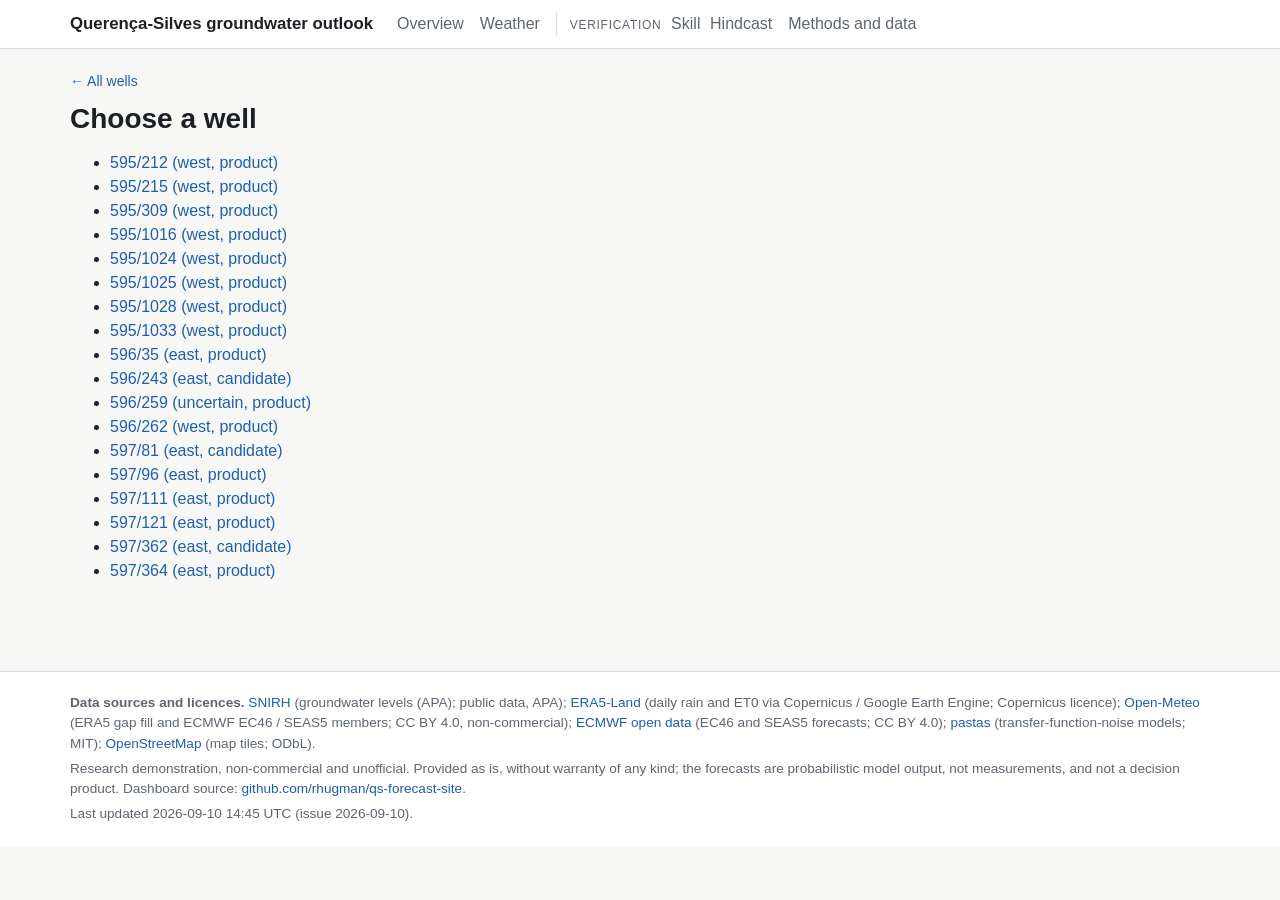
==== site.html @ 0d179685 "Publish the forecast rhugman/qs-forecast@ee018dc7a927d43685e3729b4e8c409aa0f095b5" ====
<!doctype html>
<html lang="en">
<head>
<meta charset="utf-8">
<meta name="viewport" content="width=device-width, initial-scale=1">
<title>Well forecast - Querença-Silves groundwater outlook</title>
<link rel="icon" href="favicon.svg" type="image/svg+xml">
<link rel="stylesheet" href="style.css">
<script src="https://cdn.plot.ly/plotly-2.35.2.min.js"></script>
<script src="app.js" defer></script>
</head>
<body data-page="site">
<header class="top"><div class="inner">
  <a class="brand" href="index.html">Querença-Silves groundwater outlook</a>
  <nav><a href="index.html">Overview</a><a href="weather.html">Weather</a><span class="nav-group"><span class="nav-label">Verification</span><a href="skill.html">Skill</a><a href="hindcast.html">Hindcast</a></span><a href="methods.html">Methods and data</a></nav>
</div></header>
<main>
  <p class="crumb"><a href="index.html">&larr; All wells</a></p>
  <h1 id="site-title">loading</h1>
  <div id="site-badges"></div>
  <div id="status" hidden></div>
  <ul id="site-list" hidden></ul>
  <div id="site-body">
    <div class="figures" id="site-cards"></div>

    <div class="controls">
      <span class="seg" id="fan-range" role="group" aria-label="Range">
        <button class="small" data-range="1y">1 year</button>
        <button class="small" data-range="3y">3 years</button>
        <button class="small" data-range="full">Full record</button>
      </span>
      <label><input type="checkbox" id="clim-toggle"> Usual range for the time of year</label>
      <span class="note">Bands: the 50 % and 90 % likely ranges over weather members, model parameters and the residual noise seeded at the
        last measurement. Hover for values; drag to zoom; double-click to return.</span>
    </div>
    <div id="fan" class="plot tall"></div>
    <p class="note" id="fan-note"></p>

    <details class="tier" id="sec-scenarios">
      <summary>Pumping scenarios <span class="sum-note">how the band moves under other irrigation and public-supply levels</span></summary>
      <div class="body">
        <div class="controls scenario" id="scenario-controls" hidden>
          <span class="k">Pumping scenario</span>
          <fieldset id="scenario-irrigation"><legend>Irrigation level</legend></fieldset>
          <fieldset id="scenario-ada"><legend>Public supply (AdA)</legend></fieldset>
        </div>
        <p class="note" id="scenario-text"></p>
      </div>
    </details>

    <details class="tier">
      <summary>How well the model fits <span class="sum-note">measurement minus model, over the record</span></summary>
      <div class="body">
        <div id="residual" class="plot short"></div>
        <p class="note" id="fit-text"></p>
      </div>
    </details>

    <details class="tier">
      <summary>Where the uncertainty comes from <span class="sum-note">weather, parameters, inputs, residual noise</span></summary>
      <div class="body">
        <p class="note">Share of the forecast variance by source along the horizon: weather members, model parameters, the
           historic-input realisations, and the residual noise that grows from the last measurement.</p>
        <div id="variance" class="plot short"></div>
        <div id="variance-text"></div>
      </div>
    </details>

    <details class="tier">
      <summary>Season summary <span class="sum-note">quantiles at the season end, the horizon end and the extremes</span></summary>
      <div class="body">
        <div class="table-wrap"><table id="season-table"></table></div>
        <p class="note">Metres above sea level. Quantiles of the pooled forecast distribution on the given day.</p>
      </div>
    </details>

    <details class="tier">
      <summary>Model and last measurement <span class="sum-note">structure, pumping term, correction, anchor</span></summary>
      <div class="body two">
        <div><h3>Model</h3><div id="spec"></div></div>
        <div><h3>Last measurement</h3><div id="anchor"></div></div>
      </div>
    </details>

    <details class="tier">
      <summary>Provenance</summary>
      <div class="body"><div class="prov" id="provenance"></div></div>
    </details>

    <p class="note">The weather members behind the band, their spread and the cumulative rain against past years are on the
       <a href="weather.html">Weather</a> page.</p>
    <p class="note" id="hindcast-line"><a id="hindcast-link" href="hindcast.html">Explore hindcasts for this site</a>: every past
       1 April and 1 October origin since 2001 shown as a forecast next to what actually happened.</p>
  </div>
</main>
<footer id="footer"></footer>
</body>
</html>
---- style.css ----
/* qs-forecast dashboard. Chart colours follow qsfc/plot_style.py; the outlook scale (--o0..--o4) is separate from them
   so a map class never shares a swatch with a chart series. Layout: the landing page is a two-pane overview (map, chart)
   from 1000 px; every other page is a single column. Type scale 1.75 / 1.25 / 1 / 0.875 rem. */
:root {
  --ink: #1c2024;
  --muted: #5d6670;
  --rule: #d9dcdf;
  --paper: #f7f8f6;
  --panel: #ffffff;
  --median: #1f5fa8;
  --nowcast: #2a8f4e;
  --anchor: #e08a1e;
  --reference: #c8402d;
  --climatology: #8c8c8c;
  --o0: #a4462c;  /* much lower than usual */
  --o1: #d09a4a;  /* lower */
  --o2: #a3aaa8;  /* near usual */
  --o3: #5e9db1;  /* higher */
  --o4: #2e6a86;  /* much higher */
  --maxw: 1180px;
  --text: 68ch;
}

* { box-sizing: border-box; }

html { color-scheme: light; }

body {
  margin: 0;
  background: var(--paper);
  color: var(--ink);
  font: 16px/1.5 -apple-system, BlinkMacSystemFont, "Segoe UI", Roboto, "Helvetica Neue", Arial, sans-serif;
}

a { color: var(--median); text-decoration: none; }
a:hover { text-decoration: underline; }
a:focus-visible, button:focus-visible, summary:focus-visible, tr:focus-visible { outline: 2px solid var(--median); outline-offset: 2px; }

/* ---------------------------------------------------------------------------------------------- header */
header.top { border-bottom: 1px solid var(--rule); background: var(--panel); }
header.top .inner {
  max-width: var(--maxw); margin: 0 auto; padding: 0.7rem 1.25rem;
  display: flex; flex-wrap: wrap; align-items: baseline; gap: 0.3rem 1.5rem;
}
header.top .brand { font-weight: 600; font-size: 1.05rem; color: var(--ink); }
header.top nav { display: flex; flex-wrap: wrap; align-items: baseline; gap: 0.2rem 1rem; }
header.top nav a { color: var(--muted); }
header.top nav a.current { color: var(--ink); font-weight: 600; }
header.top nav .nav-group { display: inline-flex; gap: 0.6rem; align-items: baseline; padding-left: 0.8rem; border-left: 1px solid var(--rule); }
header.top nav .nav-label { font-size: 0.75rem; text-transform: uppercase; letter-spacing: 0.06em; color: var(--muted); }

main { max-width: var(--maxw); margin: 0 auto; padding: 1rem 1.25rem 2.5rem; }

h1, h2, h3 { text-wrap: balance; font-weight: 600; margin: 0; }
h1 { font-size: 1.75rem; line-height: 1.2; margin: 0.6rem 0 0.4rem; }
h2 { font-size: 1.25rem; line-height: 1.3; margin: 2rem 0 0.6rem; }
h3 { font-size: 1rem; margin: 1.2rem 0 0.3rem; }
section > h2, main > h2 { padding-top: 0.8rem; border-top: 1px solid var(--rule); }

p { margin: 0 0 0.8rem; }
p.lede { color: var(--muted); max-width: var(--text); }
p.note { color: var(--muted); font-size: 0.875rem; margin: 0.4rem 0; max-width: var(--text); }
p.disclaimer {
  margin: 0.6rem 0 0; padding: 0.5rem 0.8rem; max-width: var(--text);
  border-left: 3px solid var(--anchor); background: #fff7ea; font-size: 0.9rem;
}
p.crumb { font-size: 0.875rem; margin: 0.4rem 0 0; }

#status {
  margin: 1rem 0; padding: 0.6rem 0.9rem;
  border: 1px solid var(--reference); background: #fdf1ee; color: #6e2015; border-radius: 3px;
}

/* One line under the heading: issue date, season, age of the measurements, wells. */
.status { display: flex; flex-wrap: wrap; gap: 0.2rem 0.6rem; color: var(--muted); font-size: 0.9rem; margin: 0 0 0.6rem; }
.status b { color: var(--ink); font-weight: 600; }
.status .sep { color: var(--rule); }

/* Disclosures: the "about" block on the landing page and the tiered sections of the site page. */
details { border: 1px solid var(--rule); border-radius: 3px; background: var(--panel); margin: 0.6rem 0; }
details > summary { cursor: pointer; padding: 0.55rem 0.9rem; font-weight: 600; list-style: none; display: flex; align-items: center; gap: 0.5rem; }
details > summary::-webkit-details-marker { display: none; }
details > summary::before { content: ""; width: 0.45rem; height: 0.45rem; border-right: 1.5px solid var(--muted); border-bottom: 1.5px solid var(--muted); transform: rotate(-45deg); transition: transform 0.15s; flex: none; }
details[open] > summary::before { transform: rotate(45deg); }
details > summary .sum-note { font-weight: 400; color: var(--muted); font-size: 0.875rem; }
details > .body { padding: 0.2rem 0.9rem 0.9rem; }
details.about { max-width: none; }
details.about p { margin: 0.4rem 0; }
details.tier { margin: 0.8rem 0; }
details.tier > summary { font-size: 1.05rem; padding: 0.7rem 0.9rem; }
details.tier h3:first-child { margin-top: 0.4rem; }

/* ---------------------------------------------------------------------------------------------- overview */
.overview { display: grid; grid-template-columns: 1fr; gap: 1rem; margin: 0.6rem 0 1.2rem; }
.pane { background: var(--panel); border: 1px solid var(--rule); border-radius: 3px; padding: 0.8rem 0.9rem 0.9rem; min-width: 0; }
.map-pane { padding: 0; overflow: hidden; }
#map { height: 300px; background: #eef0f2; }
.map-pane .legend { padding: 0.5rem 0.9rem 0.6rem; margin: 0; }
@media (min-width: 1000px) {
  .overview { grid-template-columns: 2fr 3fr; align-items: start; }
  .map-pane { position: sticky; top: 1rem; }
  #map { height: clamp(360px, 62vh, 600px); }
}
.sel-head { display: flex; flex-wrap: wrap; align-items: baseline; gap: 0.3rem 0.8rem; margin-bottom: 0.4rem; }
.sel-head h2 { margin: 0; padding: 0; border: 0; font-size: 1.35rem; }
.sel-head .sub { color: var(--muted); font-size: 0.9rem; }
.sel-empty { color: var(--muted); padding: 2rem 0; text-align: center; }

/* Headline numbers: three or four figures in a row. */
.figures { display: grid; grid-template-columns: repeat(auto-fit, minmax(150px, 1fr)); gap: 0.5rem 1.2rem; margin: 0.6rem 0 0.8rem; }
.figures div { min-width: 0; }
.figures .k { display: block; color: var(--muted); font-size: 0.75rem; text-transform: uppercase; letter-spacing: 0.04em; }
.figures .v { display: block; font-size: 1.35rem; font-weight: 600; font-variant-numeric: tabular-nums; line-height: 1.25; }
.figures .s { display: block; color: var(--muted); font-size: 0.85rem; }

/* Outlook chip: the season-end median against the site's own past season ends. */
.chip {
  display: inline-block; padding: 0.05rem 0.6rem; border-radius: 999px; font-size: 0.8rem; font-weight: 600;
  color: var(--ink); background: var(--o2); vertical-align: middle; white-space: nowrap;
}
.chip.o0 { background: color-mix(in srgb, var(--o0) 32%, white); }
.chip.o1 { background: color-mix(in srgb, var(--o1) 38%, white); }
.chip.o2 { background: color-mix(in srgb, var(--o2) 38%, white); }
.chip.o3 { background: color-mix(in srgb, var(--o3) 38%, white); }
.chip.o4 { background: color-mix(in srgb, var(--o4) 32%, white); }
.chip.none { background: transparent; border: 1px solid var(--rule); color: var(--muted); font-weight: 400; }
.tag { font-size: 0.75rem; color: var(--muted); border: 1px dashed var(--rule); border-radius: 999px; padding: 0 0.45rem; margin-left: 0.4rem; white-space: nowrap; vertical-align: middle; }

/* ---------------------------------------------------------------------------------------------- shared blocks */
.stamps {
  display: grid; grid-template-columns: repeat(auto-fit, minmax(220px, 1fr));
  gap: 0.6rem 1rem; margin: 0.8rem 0; font-size: 0.9rem;
}
.stamps div { padding: 0.5rem 0.7rem; background: var(--panel); border: 1px solid var(--rule); border-radius: 3px; }
.stamps .k { display: block; color: var(--muted); font-size: 0.75rem; text-transform: uppercase; letter-spacing: 0.04em; }
.stamps .v { display: block; }

.cards { display: grid; grid-template-columns: repeat(auto-fit, minmax(170px, 1fr)); gap: 0.6rem; margin: 0.8rem 0; }
.cards div { padding: 0.6rem 0.8rem; background: var(--panel); border: 1px solid var(--rule); border-radius: 3px; }
.cards .k { display: block; color: var(--muted); font-size: 0.75rem; }
.cards .v { display: block; font-size: 1.25rem; font-weight: 600; font-variant-numeric: tabular-nums; }
.cards .s { display: block; color: var(--muted); font-size: 0.85rem; }
.cards .v.pos { color: #1e6b3a; }
.cards .v.neg { color: var(--reference); }

.badge {
  display: inline-block; padding: 0.05rem 0.5rem; border-radius: 999px; font-size: 0.8rem;
  border: 1px solid var(--rule); background: var(--panel); color: var(--muted); margin-right: 0.3rem; vertical-align: middle;
}
.badge.product { border-color: var(--ink); color: var(--ink); font-weight: 600; }
.badge.candidate { border-style: dashed; }

.controls { display: flex; flex-wrap: wrap; gap: 0.5rem 1.2rem; align-items: center; margin: 0.5rem 0; font-size: 0.9rem; }
.controls label { cursor: pointer; }
.controls .grow { flex: 1 1 auto; }
.controls select {
  font: inherit; font-size: 0.9rem; padding: 0.15rem 0.4rem;
  border: 1px solid var(--rule); border-radius: 3px; background: var(--panel); color: var(--ink);
}
/* Pumping scenario selector (site.html): two radio groups, greyed out when the site's model has no pumping term (m = 0). */
.controls.scenario .k { color: var(--muted); font-size: 0.75rem; text-transform: uppercase; letter-spacing: 0.04em; }
.controls.scenario fieldset { display: inline-flex; flex-wrap: wrap; gap: 0.2rem 0.8rem; margin: 0; padding: 0.2rem 0.7rem 0.35rem; border: 1px solid var(--rule); border-radius: 3px; background: var(--panel); }
.controls.scenario legend { padding: 0 0.3rem; color: var(--muted); font-size: 0.8rem; }
.controls.scenario label input { margin-right: 0.3rem; }
.controls.scenario.disabled { opacity: 0.55; }
.controls.scenario.disabled label { cursor: not-allowed; }

button.small {
  font: inherit; font-size: 0.85rem; padding: 0.15rem 0.6rem;
  border: 1px solid var(--rule); background: var(--panel); border-radius: 3px; cursor: pointer; color: var(--ink);
}
button.small:hover { border-color: var(--muted); }
.seg { display: inline-flex; gap: 0; }
.seg button.small { border-radius: 0; margin-left: -1px; }
.seg button.small:first-child { border-radius: 3px 0 0 3px; margin-left: 0; }
.seg button.small:last-child { border-radius: 0 3px 3px 0; }
.seg button.small.on { background: var(--ink); color: var(--panel); border-color: var(--ink); }

.map-note { padding: 1rem; color: var(--muted); }
.legend { display: flex; flex-wrap: wrap; gap: 0.3rem 0.9rem; margin: 0.5rem 0; font-size: 0.85rem; color: var(--muted); }
.legend span.sw { display: inline-block; width: 12px; height: 12px; border-radius: 50%; vertical-align: -2px; margin-right: 0.3rem; border: 1.5px solid var(--ink); }
.legend span.sw.dashed { border-style: dashed; }
.legend span.sw.ring { border-width: 2.5px; }

.table-wrap { overflow-x: auto; }
table { border-collapse: collapse; width: 100%; font-size: 0.9rem; background: var(--panel); }
th, td { padding: 0.4rem 0.6rem; border-bottom: 1px solid var(--rule); text-align: left; white-space: nowrap; vertical-align: middle; }
th { font-weight: 600; color: var(--muted); font-size: 0.75rem; text-transform: uppercase; letter-spacing: 0.04em; }
td.num, th.num { text-align: right; font-variant-numeric: tabular-nums; }
tbody tr:hover { background: #f3f5f7; }
tbody tr.selectable { cursor: pointer; }
tbody tr.selected { background: color-mix(in srgb, var(--median) 10%, white); }
tbody tr.selected td:first-child { box-shadow: inset 3px 0 0 var(--median); }
tr.candidate td { color: #3a3a3a; }
td .dot { display: inline-block; width: 10px; height: 10px; border-radius: 50%; margin-right: 0.35rem; vertical-align: -1px; }
td.pos { color: #1e6b3a; }
td.neg { color: var(--reference); }

.plot { width: 100%; min-height: 320px; background: var(--panel); border: 1px solid var(--rule); border-radius: 3px; }
.plot.tall { min-height: 460px; }
.plot.short { min-height: 260px; }
.plot.compact { min-height: 340px; border: 0; }
.plot .plot-note { padding: 1rem; color: var(--muted); }

.two { display: grid; grid-template-columns: 1fr 1fr; gap: 1rem; }
@media (max-width: 760px) {
  .two { grid-template-columns: 1fr; }
  th, td { white-space: normal; }
}
@media (max-width: 640px) {
  header.top .inner, main { padding-left: 0.9rem; padding-right: 0.9rem; }
  h1 { font-size: 1.5rem; }
  .figures .v { font-size: 1.2rem; }
  .plot.tall { min-height: 380px; }
  #map { height: 260px; }
}

dl.kv { display: grid; grid-template-columns: max-content 1fr; gap: 0.2rem 1rem; margin: 0.4rem 0; font-size: 0.9rem; }
dl.kv dt { color: var(--muted); }
dl.kv dd { margin: 0; }
@media (max-width: 640px) { dl.kv { grid-template-columns: 1fr; gap: 0 } dl.kv dd { margin: 0 0 0.4rem; } }

.prov { font-size: 0.875rem; background: var(--panel); border: 1px solid var(--rule); border-radius: 3px; padding: 0.6rem 0.9rem; }
details .prov { border: 0; padding: 0; }
.prov code { font-size: 0.85rem; }

ul.statements { padding-left: 1.2rem; font-size: 0.9rem; max-width: var(--text); }
ul.statements li { margin: 0.2rem 0; }
ul.statements li.none { color: var(--reference); }

/* Skill page: one origin shown at a time (app.js originSwitch). */
.origin-panel[hidden] { display: none; }

#methods { background: var(--panel); border: 1px solid var(--rule); border-radius: 3px; padding: 1rem 1.4rem; overflow-x: auto; }
#methods pre { white-space: pre-wrap; }
#methods img { max-width: 100%; }
#methods table { width: auto; }
#methods p, #methods li { max-width: 80ch; }

footer { border-top: 1px solid var(--rule); margin-top: 2rem; color: var(--muted); font-size: 0.85rem; background: var(--panel); }
footer .inner { max-width: var(--maxw); margin: 0 auto; padding: 1rem 1.25rem; }
footer p { margin: 0.3rem 0; }
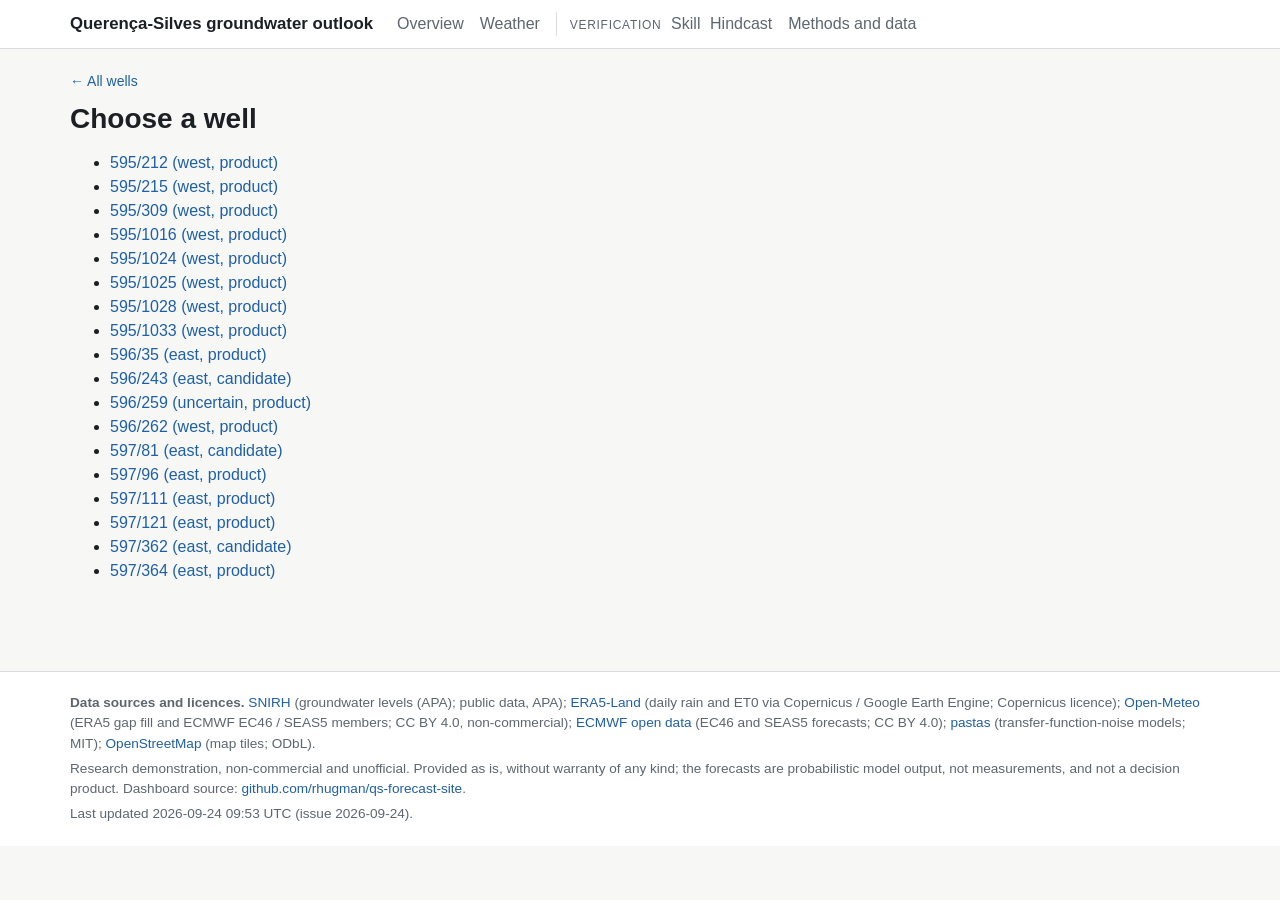
==== commit 8157fec9: "Publish the forecast rhugman/qs-forecast@c4385840fa5be6f7a4da3b09668349190745ebb8" ====
--- a/site.html
+++ b/site.html
@@ -30,10 +30,12 @@
         <button class="small" data-range="full">Full record</button>
       </span>
       <label><input type="checkbox" id="clim-toggle"> Usual range for the time of year</label>
+      <label><input type="checkbox" id="ref-toggle" checked> P20 and median of each month</label>
       <span class="note">Bands: the 50 % and 90 % likely ranges over weather members, model parameters and the residual noise seeded at the
         last measurement. Hover for values; drag to zoom; double-click to return.</span>
     </div>
     <div id="fan" class="plot tall"></div>
+    <div class="strip" id="apa-strip" hidden></div>
     <p class="note" id="fan-note"></p>
 
     <details class="tier" id="sec-scenarios">
--- a/style.css
+++ b/style.css
@@ -1,6 +1,8 @@
 /* qs-forecast dashboard. Chart colours follow qsfc/plot_style.py; the outlook scale (--o0..--o4) is separate from them
-   so a map class never shares a swatch with a chart series. Layout: the landing page is a two-pane overview (map, chart)
-   from 1000 px; every other page is a single column. Type scale 1.75 / 1.25 / 1 / 0.875 rem. */
+   so a map class never shares a swatch with a chart series. The APA scale (--a0..--a2) is the traffic light the SNIRH
+   geovisualiser uses and is deliberately the same everywhere it appears: map, chips, status strip, reference lines.
+   Layout: the landing page is a two-pane overview (map, chart) from 1000 px; every other page is a single column.
+   Type scale 1.75 / 1.25 / 1 / 0.875 rem. */
 :root {
   --ink: #1c2024;
   --muted: #5d6670;
@@ -17,6 +19,9 @@
   --o2: #a3aaa8;  /* near usual */
   --o3: #5e9db1;  /* higher */
   --o4: #2e6a86;  /* much higher */
+  --a0: #c0392b;  /* APA: below the P20 of the month */
+  --a1: #e5a025;  /* APA: between the P20 and the median */
+  --a2: #2d8a3e;  /* APA: above the median */
   --maxw: 1180px;
   --text: 68ch;
 }
@@ -96,6 +101,7 @@
 .map-pane { padding: 0; overflow: hidden; }
 #map { height: 300px; background: #eef0f2; }
 .map-pane .legend { padding: 0.5rem 0.9rem 0.6rem; margin: 0; }
+.map-pane .map-controls { padding: 0.55rem 0.9rem; margin: 0; border-bottom: 1px solid var(--rule); }
 @media (min-width: 1000px) {
   .overview { grid-template-columns: 2fr 3fr; align-items: start; }
   .map-pane { position: sticky; top: 1rem; }
@@ -123,8 +129,36 @@
 .chip.o2 { background: color-mix(in srgb, var(--o2) 38%, white); }
 .chip.o3 { background: color-mix(in srgb, var(--o3) 38%, white); }
 .chip.o4 { background: color-mix(in srgb, var(--o4) 32%, white); }
+.chip.a0 { background: color-mix(in srgb, var(--a0) 30%, white); }
+.chip.a1 { background: color-mix(in srgb, var(--a1) 40%, white); }
+.chip.a2 { background: color-mix(in srgb, var(--a2) 30%, white); }
 .chip.none { background: transparent; border: 1px solid var(--rule); color: var(--muted); font-weight: 400; }
+.chips { display: inline-flex; flex-wrap: wrap; gap: 0.3rem; }
 .tag { font-size: 0.75rem; color: var(--muted); border: 1px dashed var(--rule); border-radius: 999px; padding: 0 0.45rem; margin-left: 0.4rem; white-space: nowrap; vertical-align: middle; }
+
+/* The APA status strip: one cell per month of the hydrological year to the end of the horizon, coloured by the class of
+   its level against the P20 and median of that calendar month. A solid cell is measured; a dashed one is model output.
+   Bar heights share one scale so the strip reads as a series; the colour, not the height, is the statement. */
+.strip { margin: 0.4rem 0 0.2rem; }
+.strip-months { display: flex; gap: 2px; list-style: none; margin: 0; padding: 0; }
+.strip-months .cell { flex: 1 1 0; min-width: 0; text-align: center; }
+.strip-months .track {
+  position: relative; display: block; height: 54px; border: 1px solid var(--rule); border-radius: 2px;
+  background: color-mix(in srgb, var(--paper) 70%, white); overflow: hidden;
+}
+.strip-months .bar { position: absolute; left: 0; right: 0; bottom: 0; background: var(--o2); }
+.strip-months .tick { position: absolute; left: 0; right: 0; height: 0; border-top: 1px dotted var(--muted); }
+.strip-months .tick.p20 { border-top-color: var(--a0); }
+.strip-months .tick.p50 { border-top-color: var(--a2); }
+.strip-months .modelled .bar, .strip-months .forecast .bar { opacity: 0.55; }
+.strip-months .modelled .track, .strip-months .forecast .track { border-style: dashed; }
+.strip-months .m { display: block; font-size: 0.7rem; color: var(--muted); line-height: 1.4; }
+.strip-months .y { display: block; font-size: 0.62rem; color: var(--muted); line-height: 1; }
+.strip-key { margin: 0.25rem 0 0; }
+.strip-key .key-item { margin-left: 0.7rem; white-space: nowrap; }
+.strip-key .sw { display: inline-block; width: 11px; height: 11px; border-radius: 2px; vertical-align: -1px; margin-right: 0.25rem; border: 1px solid var(--ink); }
+.strip-key .sw.dashed { border-style: dashed; background: transparent; }
+.strip-key .key-line { display: block; margin-top: 0.15rem; }
 
 /* ---------------------------------------------------------------------------------------------- shared blocks */
 .stamps {
